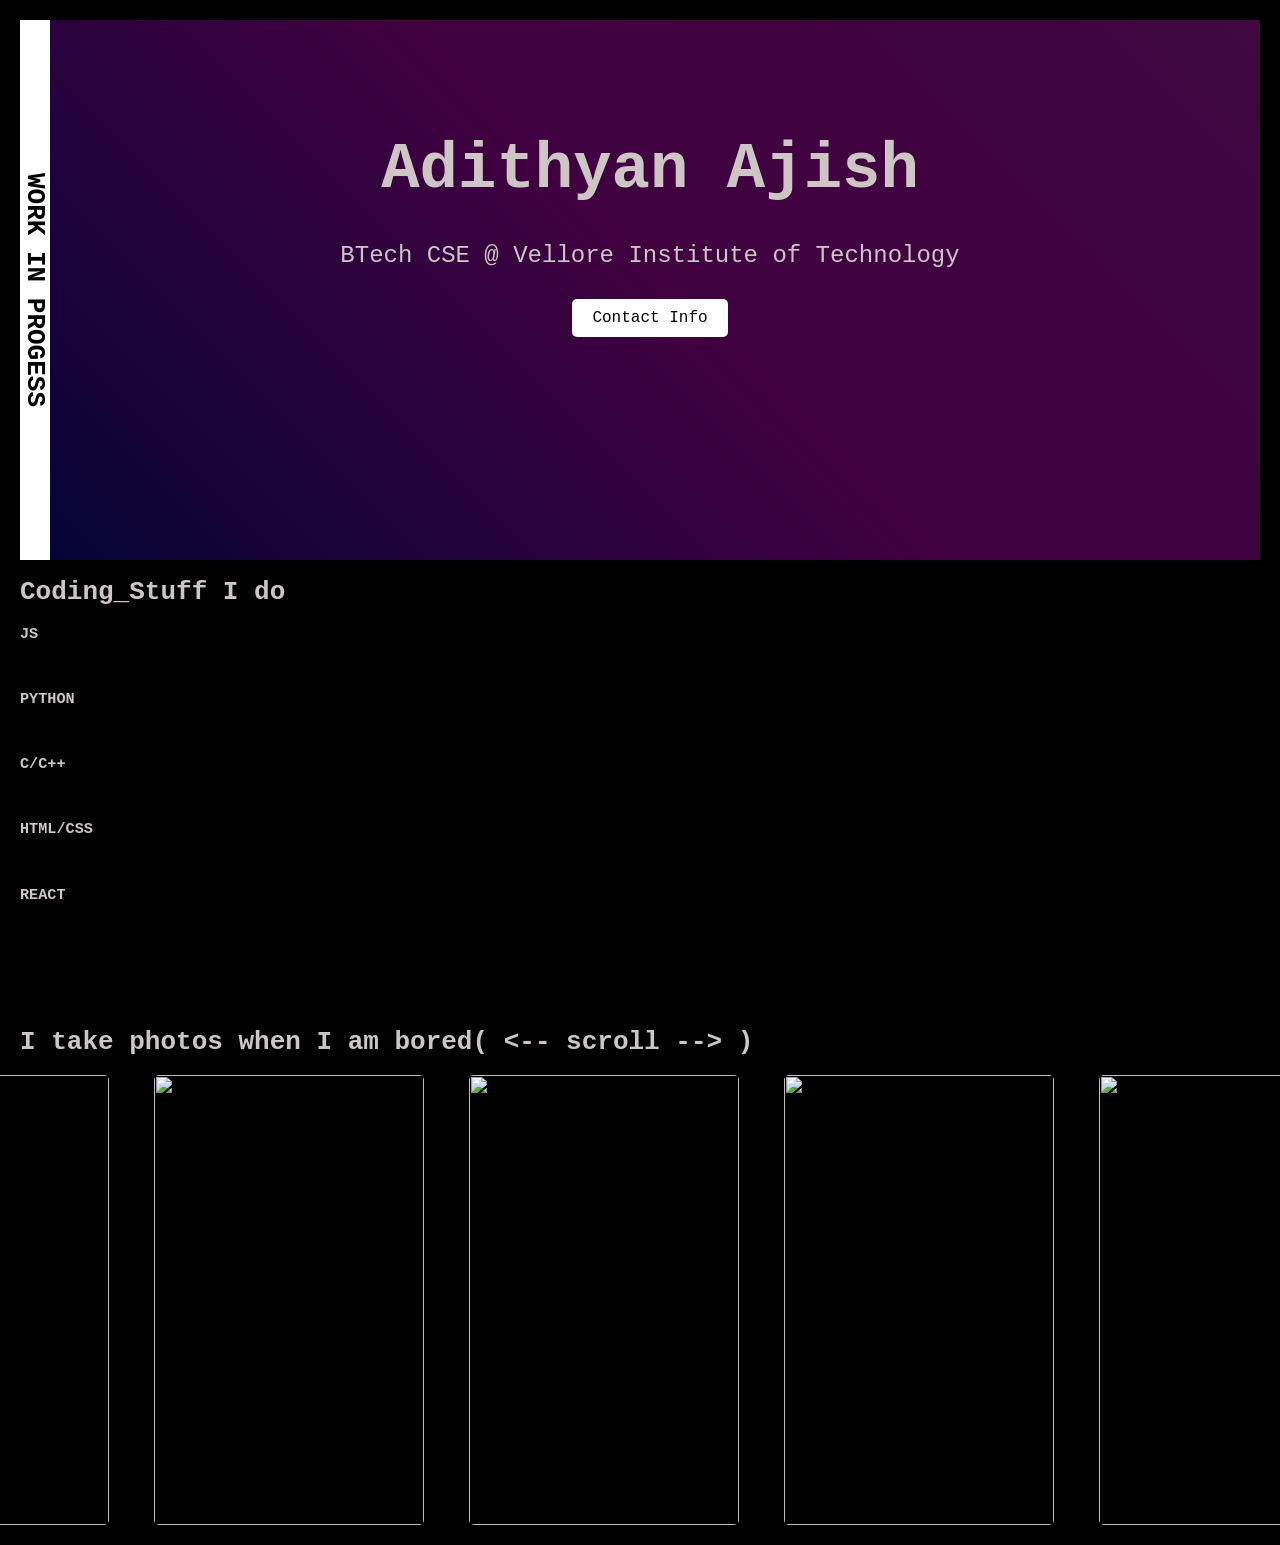
==== index.html @ 6299eda0 "Add files via upload YEET" ====
<!DOCTYPE html>
<html lang="en">
<head>
    <meta charset="UTF-8">
    <meta name="viewport" content="width=device-width, initial-scale=1.0">
    <title>Adithyan Ajish - Profile</title>
    <link rel="stylesheet" href="style.css">
</head>
<div class="box1">
    <h1>WORK IN PROGESS</h1>
</div>
<body>
    <div class="box"></div>

    <div class="hero-section">
        <div class="hero-content">
            <h1>Adithyan Ajish</h1>
            <br>
            <br>
            <p>BTech CSE @ Vellore Institute of Technology</p>
            <button class="btn">Contact Info</button>
        </div>
    </div>
    <div class="codesection">
        <h1>Coding_Stuff I do</h1>
        <div class="div js"><h3>JS</h3></div>
        <div class="div python"><h3>PYTHON</h3></div>
        <div class="div c"><h3>C/C++</h3></div>
        <div class="div html-css"><h3>HTML/CSS</h3></div>
        <div class="div react"><h3>REACT</h3></div>
 
    </div>

    <div id="image">
        
        <h1>I take photos when I am bored( <-- scroll --> )</h1>

      
        <div id="image-track" data-mouse-down-at="0" data-prev-percentage="0">
            <!-- <img class="image" src="image/2024-10-21 21.33.14.jpg" alt="" draggable="false"> -->
            <img class="image" src="image/2024-10-21 21.32.25.jpg" alt="" draggable="false">
            <img class="image" src="image/2024-10-22 01.05.54.jpg" alt="" draggable="false">
            <img class="image" src="image/2024-10-21 21.33.10.jpg" alt="" draggable="false">
            <img class="image" src="image/2024-10-21 21.33.02.jpg" alt="" draggable="false">
            <img class="image" src="image/2024-10-21 21.33.18.jpg" alt="" draggable="false">
            <img class="image" src="image/2024-10-21 21.33.25.jpg" alt="" draggable="false">
        </div>
    </div>

    <script src="js.js"></script>
</body>
</html>
---- style.css ----
@keyframes zoomOut {
    from {
        transform: scale(2);
    }
    to {
        transform: scale(1);
    }
}

h1, h2, h3, p {
    font-family: monospace;
    color: rgb(206, 197, 197);
}

.box1 {
    height: 60vh;
    width: 30px;
    background: white;
    z-index: 1;
    position: absolute;
    display: flex;
    justify-content: center;
    align-items: center;
    color: #000000;
}

.box1 h1 {
    transform: rotate(90deg);
    white-space: nowrap; /* Ensure the text doesn't wrap */
    color: black;
}

.btn {
    background-color: rgb(206, 197, 197);
    color: black;
    border: none;
    padding: 10px 20px;
    border-radius: 5px;
    cursor: pointer;
    font-family: monospace;
}

@keyframes grain {
    0%, 100% {
        transform: translate(0, 0);
    }
    10% {
        transform: translate(-5%, -5%);
    }
    20% {
        transform: translate(-10%, 5%);
    }
    30% {
        transform: translate(5%, -10%);
    }
    40% {
        transform: translate(-5%, 10%);
    }
    50% {
        transform: translate(-10%, -10%);
    }
    60% {
        transform: translate(10%, 10%);
    }
    70% {
        transform: translate(10%, -10%);
    }
    80% {
        transform: translate(-10%, 10%);
    }
    90% {
        transform: translate(10%, 5%);
    }
}

body {
    margin: 20px;
    padding: 0;
    font-family: Arial, sans-serif;
    background-color: black;
    overflow-x: hidden;
    border-radius: 10px;
}

html {
    scroll-behavior: smooth;
}

.hero-section {
    margin-left: 20px;
    display: flex;
    justify-content: center;
    align-items: center;
    height: 60vh;
    background: linear-gradient(45deg, rgba(11, 11, 139, 0.394), rgba(128, 0, 128, 0.499), rgba(171, 18, 171, 0.376));
    color: white;
    text-align: center;
    position: relative;
    overflow: hidden;
}

.hero-section::before {
    content: '';
    position: absolute;
    top: 0;
    left: 0;
    width: 100%;
    height: 100%;
    background: linear-gradient(45deg, rgba(11, 11, 139, 0.394), rgba(128, 0, 128, 0.499), rgba(171, 18, 171, 0.376));
    background: url('https://www.transparenttextures.com/patterns/asfalt-light.png');
    opacity: 0.4;
    pointer-events: none;
    animation: grain 8s steps(2) infinite;
}

.hero-content {
    position: relative;
    z-index: 2;
    max-width: 800px;
    padding: 20px;
    top: -50px;
}

.hero-content h1 {
    font-size: 4rem;
    margin: -10px 0;
    animation: fadeInDown 1s ease-out;
}

.hero-content p {
    font-size: 1.5rem;
    margin: 10px 0;
    animation: fadeInUp 1s ease-out;
}

.hero-content .btn {
    margin-top: 20px;
    padding: 10px 20px;
    font-size: 1rem;
    color: #000000;
    background-color: white;
    border: none;
    border-radius: 5px;
    cursor: pointer;
    animation: fadeInUp 1s ease-out;
}

@keyframes fadeInDown {
    from {
        opacity: 0;
        transform: translateY(-50px);
    }
    to {
        opacity: 1;
        transform: translateY(0);
    }
}

@keyframes fadeInUp {
    from {
        opacity: 0;
        transform: translateY(50px);
    }
    to {
        opacity: 1;
        transform: translateY(0);
    }
}

.codesection {
    height: 30vh;
    z-index: 22;
}

#image {
    position: relative;
    margin-top: 180px;
}

#image-track {
    display: flex;
    gap: 5vmin;
    position: relative;
    left: 10%;
    top: 0;
    z-index: 1;
    transform: translateX(-50%);
    user-select: none;
}

.yeet {
    width: 300px;
}

.image {
    display: flex;
}

.codesection {
    height: 30vh;
    z-index: 22;
}

.codesection .div {
    width: 90vw;
    height: 50px;
    margin: 10px 0;
    transition: background-color 0.3s ease;
}

.codesection .div.js:hover {
    background-color: rgb(255, 255, 52);
}

.codesection .div.js:hover h3 {
    color: black;
}

.codesection .div.python:hover {
    background-color: blue;
}

.codesection .div.python:hover h3 {
    color: rgb(255, 185, 7);
}

.codesection .div.c:hover {
    background-color: rgb(157, 103, 2);
}

.codesection .div.html-css:hover {
    background-color: red;
}

.codesection .div.html-css:hover h3 {
    color: white;
}

.codesection .div.react:hover {
    background-color: darkblue;
}

.codesection .div.react:hover h3 {
    color: white;
}

#image-track > .image {
    width: 30vmin;
    height: 50vmin;
    object-fit: cover;
    object-position: 100% center;
    transition: transform 0.5s ease;
    border-radius: 5px;
}

#image-track > .image.zoomed {
    max-width: 70vw;
    height: 56vmin;
    width: auto;
    transition: transform 0.5s ease, width 0.5s ease, height 0.5s ease;
    pointer-events: none;
}

#image-track > .image.zoomed-out {
    animation: zoomOut 0.5s forwards;
}

@media (max-width: 768px) {
    #image-track {
        display: flex;
        width: 700px;
        overflow-x: hidden;
    }

    #image-track > .image {
        width: auto;
        height: 66vh;
        overflow-x: hidden;
    }
}
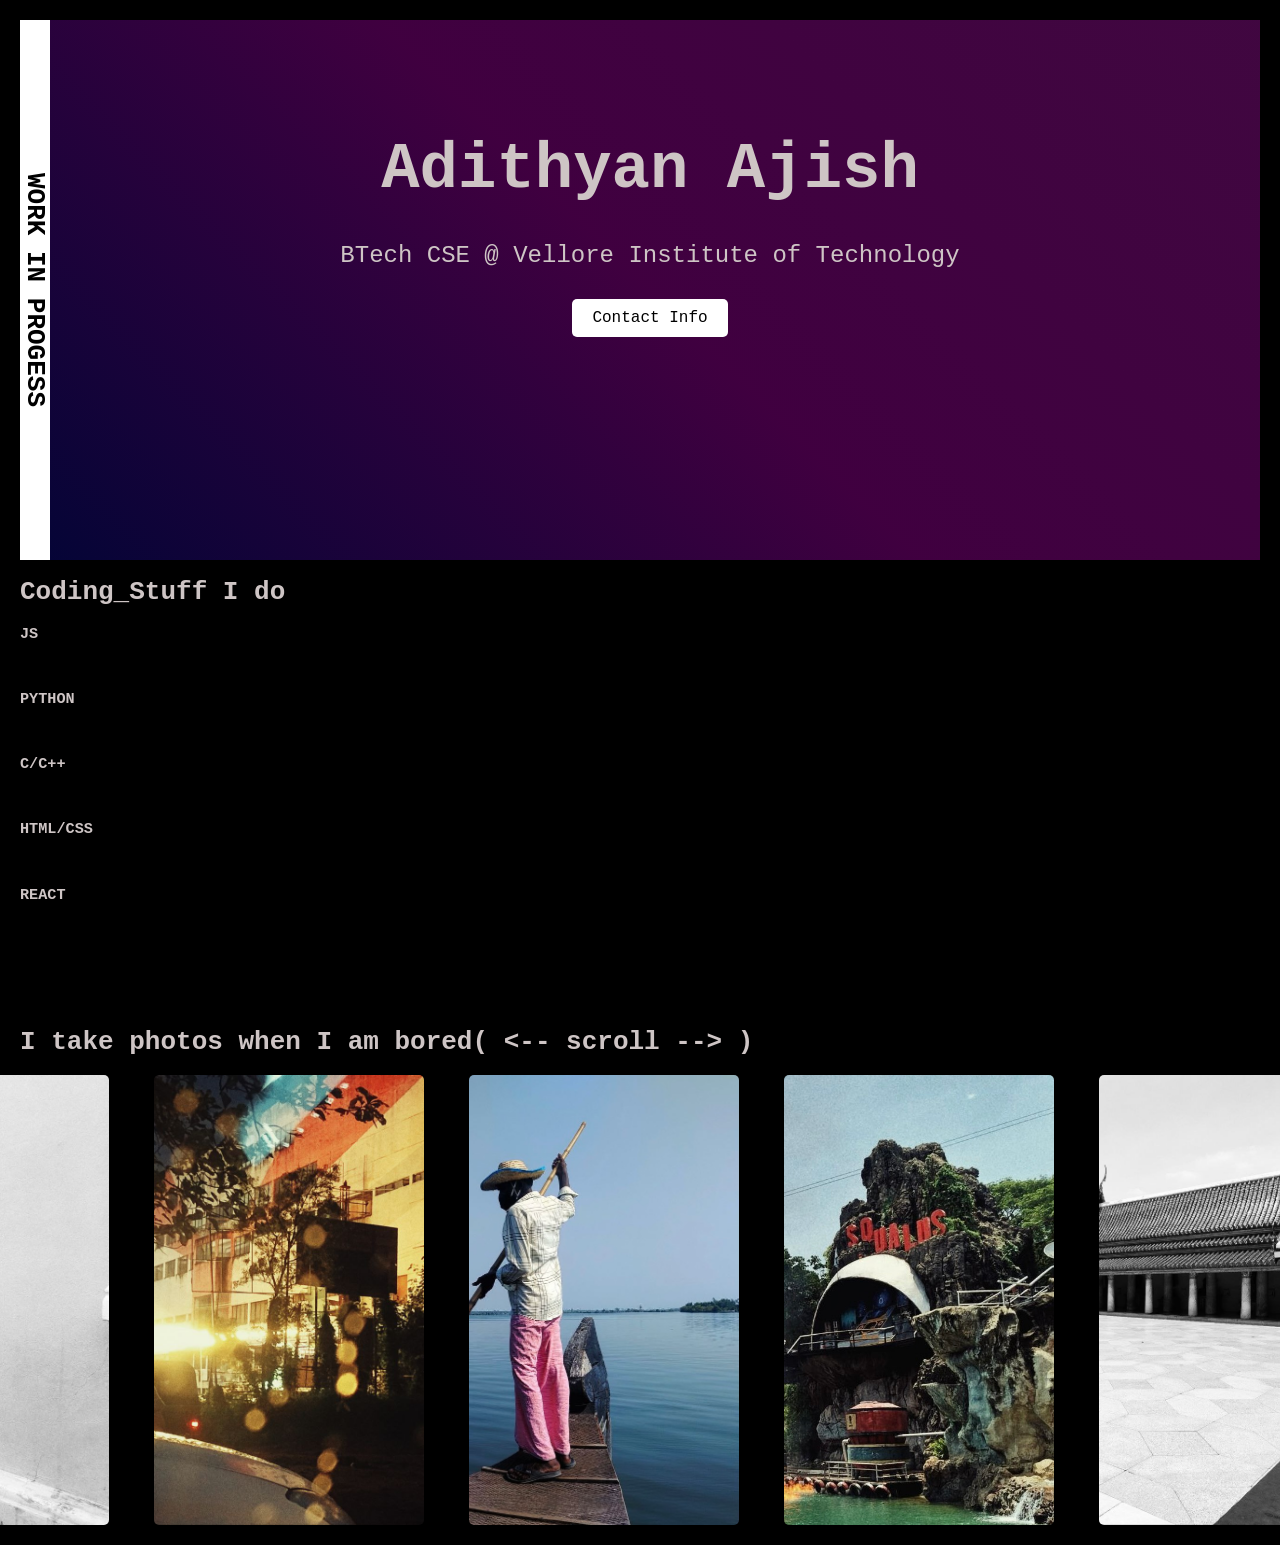
==== commit 5fc39632: "Update index.html" ====
--- a/index.html
+++ b/index.html
@@ -38,15 +38,15 @@
       
         <div id="image-track" data-mouse-down-at="0" data-prev-percentage="0">
             <!-- <img class="image" src="image/2024-10-21 21.33.14.jpg" alt="" draggable="false"> -->
-            <img class="image" src="image/2024-10-21 21.32.25.jpg" alt="" draggable="false">
-            <img class="image" src="image/2024-10-22 01.05.54.jpg" alt="" draggable="false">
-            <img class="image" src="image/2024-10-21 21.33.10.jpg" alt="" draggable="false">
-            <img class="image" src="image/2024-10-21 21.33.02.jpg" alt="" draggable="false">
-            <img class="image" src="image/2024-10-21 21.33.18.jpg" alt="" draggable="false">
-            <img class="image" src="image/2024-10-21 21.33.25.jpg" alt="" draggable="false">
+            <img class="image" src="2024-10-21 21.32.25.jpg" alt="" draggable="false">
+            <img class="image" src="2024-10-22 01.05.54.jpg" alt="" draggable="false">
+            <img class="image" src="2024-10-21 21.33.10.jpg" alt="" draggable="false">
+            <img class="image" src="2024-10-21 21.33.02.jpg" alt="" draggable="false">
+            <img class="image" src="2024-10-21 21.33.18.jpg" alt="" draggable="false">
+            <img class="image" src="2024-10-21 21.33.25.jpg" alt="" draggable="false">
         </div>
     </div>
 
     <script src="js.js"></script>
 </body>
-</html>+</html>
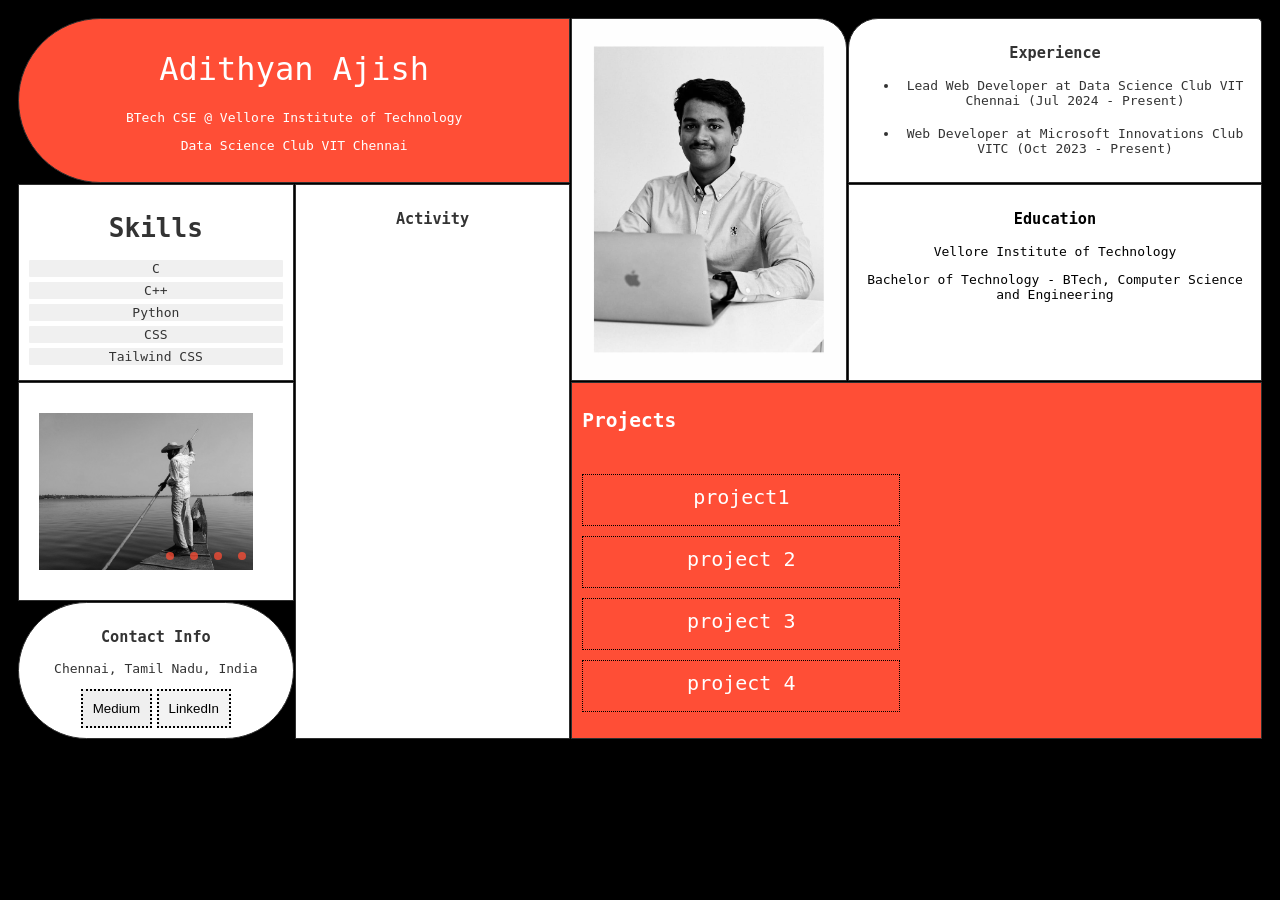
==== commit 8ea3f831: "Add files via upload" ====
--- a/index.html
+++ b/index.html
@@ -3,50 +3,88 @@
 <head>
     <meta charset="UTF-8">
     <meta name="viewport" content="width=device-width, initial-scale=1.0">
-    <title>Adithyan Ajish - Profile</title>
+    <title>Bento Grid</title>
     <link rel="stylesheet" href="style.css">
 </head>
-<div class="box1">
-    <h1>WORK IN PROGESS</h1>
-</div>
 <body>
-    <div class="box"></div>
+    <div id="introImage" class="intro-image"></div>
+    <div id="bentoGrid" class="wrapper hidden">
+        <div class="grid1">
+            <h1>Adithyan Ajish</h1>
+            <p>BTech CSE @ Vellore Institute of Technology</p>
+            <p>Data Science Club VIT Chennai</p>
+        </div>
+        <div class="grid2"></div>
+        <div class="grid3">
+            <h3>Experience</h3>
+            <ul>
+                <li>Lead Web Developer at Data Science Club VIT Chennai (Jul 2024 - Present)</li>
+                <br>
+                <li>Web Developer at Microsoft Innovations Club VITC (Oct 2023 - Present)</li>
 
-    <div class="hero-section">
-        <div class="hero-content">
-            <h1>Adithyan Ajish</h1>
-            <br>
-            <br>
-            <p>BTech CSE @ Vellore Institute of Technology</p>
-            <button class="btn">Contact Info</button>
+
+            </ul>
         </div>
-    </div>
-    <div class="codesection">
-        <h1>Coding_Stuff I do</h1>
-        <div class="div js"><h3>JS</h3></div>
-        <div class="div python"><h3>PYTHON</h3></div>
-        <div class="div c"><h3>C/C++</h3></div>
-        <div class="div html-css"><h3>HTML/CSS</h3></div>
-        <div class="div react"><h3>REACT</h3></div>
- 
+        <div class="grid4">
+            <h3>Education</h3>
+            <p>Vellore Institute of Technology</p>
+            <p>Bachelor of Technology - BTech, Computer Science and Engineering</p>
+        </div>
+        <div class="grid5">
+            <h1>Skills</h1>
+            <ul class="skills-list">
+                <li data-color="brown">C</li>
+                <li data-color="blue">C++</li>
+                <li data-color="red">Python</li>
+                <li data-color="green">CSS</li>
+                <li data-color="Purple">Tailwind CSS</li>
+                
+
+            </ul>
+        </div>
+      
+        <div class="grid7">
+            <h3>Activity</h3>
+          
+        </div>
+        <div class="grid8">
+            <div class="slider-wrapper">
+                <div class="slider">
+                    <img id="slide-1" src="2024-10-21 21.33.02.jpg" alt="Slide 1">
+                    <img id="slide-2" src="2024-10-21 21.33.14.jpg" alt="Slide 2">
+                    <img id="slide-3" src="2024-10-21 21.33.18.jpg" alt="Slide 3">
+                    <img id="slide-4" src="2024-10-21 21.33.21.jpg" alt="Slide 4">
+                </div>
+                <div class="slider-nav">
+                    <a href="#slide-1"></a>
+                    <a href="#slide-2"></a>
+                    <a href="#slide-3"></a>
+                    <a href="#slide-4"></a>
+                </div>
+            </div>
+        </div>
+        <div class="grid10">
+            <h2>Projects</h2>
+            <ul>
+                <li><a href="https://example.com/rahul-pandey" class="project-link" data-preview="2024-10-21 21.33.02.jpg">project1</a></li>
+                <li><a href="https://example.com/lex-fridman" class="project-link" data-preview="2024-10-21 21.33.14.jpg">project 2</a></li>
+                <li><a href="https://example.com/internshala" class="project-link" data-preview="2024-10-21 21.33.18.jpg">project 3</a></li>
+                <li><a href="https://example.com/codespaze" class="project-link" data-preview="2024-10-21 21.33.21.jpg">project 4</a></li>
+            </ul>
+            <div class="preview-container">
+                <img src="/Users/adithyanca/Desktop/checking/2024-10-21 21.33.02.jpg" alt="Project Preview" class="preview-image">
+            </div>
+        </div>
+        <div class="grid11">
+            <h3>Contact Info</h3>
+            <p>Chennai, Tamil Nadu, India</p>
+            <button class="red" onclick="window.location.href='https://medium.com/@your-medium-profile'">Medium</button>
+            <button class="blue" onclick="window.location.href='https://www.linkedin.com/in/your-linkedin-profile'">LinkedIn</button>
+
+        </div>
+
     </div>
 
-    <div id="image">
-        
-        <h1>I take photos when I am bored( <-- scroll --> )</h1>
-
-      
-        <div id="image-track" data-mouse-down-at="0" data-prev-percentage="0">
-            <!-- <img class="image" src="image/2024-10-21 21.33.14.jpg" alt="" draggable="false"> -->
-            <img class="image" src="2024-10-21 21.32.25.jpg" alt="" draggable="false">
-            <img class="image" src="2024-10-22 01.05.54.jpg" alt="" draggable="false">
-            <img class="image" src="2024-10-21 21.33.10.jpg" alt="" draggable="false">
-            <img class="image" src="2024-10-21 21.33.02.jpg" alt="" draggable="false">
-            <img class="image" src="2024-10-21 21.33.18.jpg" alt="" draggable="false">
-            <img class="image" src="2024-10-21 21.33.25.jpg" alt="" draggable="false">
-        </div>
-    </div>
-
-    <script src="js.js"></script>
+    <script src="script.js"></script>
 </body>
-</html>
+</html>
--- a/style.css
+++ b/style.css
@@ -1,154 +1,382 @@
-@keyframes zoomOut {
-    from {
-        transform: scale(2);
-    }
-    to {
-        transform: scale(1);
-    }
-}
-
-h1, h2, h3, p {
+body {
+    background-color: black;
+    color: aliceblue;
+    text-align: center;
+    font-family: 'Roboto', sans-serif;
+    
+}
+
+.wrapper {
+    display: grid;
+    max-width: 100%;
+    min-height: 100%;
+    grid-template-columns: repeat(9, 1fr);
+    grid-auto-rows: minmax(100px, auto);
+    grid-gap: 1px;
+    overflow: -moz-hidden-unscrollable;
+    padding: 10px;
+
+}
+
+h1, h2, h3, h4, h5, h6, p, li {
+    color: #333;
     font-family: monospace;
-    color: rgb(206, 197, 197);
-}
-
-.box1 {
-    height: 60vh;
-    width: 30px;
-    background: white;
-    z-index: 1;
-    position: absolute;
+    font-weight: 100;
+    
+    
+}
+
+h1,h2,h3,h4{
+    font-weight: 700;
+}
+.grid10 li{
+    color: #333;
+    font-family: monospace;
+    font-size: x-large;
+}
+
+
+.wrapper div {
+    border: 1px solid rgb(47, 47, 47);
+    padding: 10px;
+}
+
+.grid1 {
+    grid-column: 1 / 5;
+    grid-row: 1 / 2;
+    border-radius: 100px 0 0 100px;
+    position: relative;
+    background: rgb(255,78,54);
+}
+
+.grid1 h1, .grid1 p {
+    color: white;
+}
+
+.grid1 h1 {
+    font-size: 2rem;
+    font-weight: 150;
+}
+
+.grid1:hover {
+    color: white;
+    background: rgb(255,78,54);
+}
+
+.grid2 {
+    grid-column: 5 / 7;
+    grid-row: 1 / 3;
+    background-image: url('WhatsApp Image 2024-10-29 at 12.59.56.jpeg');
+    background-position: center;
+    background-size: cover;
+    background-repeat: no-repeat;
+    z-index: 1111;
+    border-radius: 0px 30px 0px 0px;
+}
+
+.grid2:hover {
+    border-radius: 0;
+}
+
+.grid3 {
+    grid-column: 7 / 10;
+    grid-row: 1 / 2;
+    background: white;
+    border-radius: 30px 5px 0px 0px;
+}
+
+.grid3:hover {
+    border-radius: 0;
+}
+
+.grid4 {
+    grid-column: 7 / 10;
+    grid-row: 2 / 3;
+    background: white;
+}
+
+.grid4 h3, .grid4 p, .grid4 li {
+    color: black;
+}
+
+.grid4:hover {
+    border-radius: 0;
+}
+
+.grid5 {
+    grid-column: 1 / 3;
+    grid-row: 2 / 3;
+    background: white;
+}
+
+.grid5:hover {
+    border-radius: 0;
+}
+
+.grid6 {
+    grid-column: 3 / 5;
+    grid-row: 2 / 3;
+    background: white;
+}
+
+.grid6:hover {
+    border-radius: 0;
+}
+
+.grid7 {
+    grid-column: 3 / 5;
+    grid-row: 2 / 5;
+    background: white;
+}
+
+.grid7:hover {
+    border-radius: 0;
+}
+
+.grid8 {
+    grid-column: 1 / 3;
+    grid-row: 3 / 4;
+    background: white;
+    padding: 0;
+    border: none;
+}
+
+.grid8:hover {
+    border-radius: 0;
+}
+
+.grid10 {
+    grid-column: 5 / 10;
+    grid-row: 3 / 5;
+    background: white;
+    position: relative;
+    display: flex;
+    flex-direction: column;
+    align-items: flex-start;
+    border: 1px dotted #333;
+    background: rgb(255,78,54);
+    color: white;
+}
+
+.grid10 h2 {
+    color: white;
+}
+
+.grid10 ul {
+    flex: 1;
+    list-style-type: none;
+    padding: 0;
+    text-align: center;
+    margin: 10;
+    color: white;
+    height: 100px;
+}
+
+.grid10 li {
+    border: 1px dotted #000000;
+    width: 227%;
+    margin-top: 10px;
+    height: 30px;
+    padding: 10px;
+    text-align: center;
+    color: white;
+}
+
+.grid10 .preview-container {
+    flex: 1;
     display: flex;
     justify-content: center;
     align-items: center;
-    color: #000000;
-}
-
-.box1 h1 {
-    transform: rotate(90deg);
-    white-space: nowrap; /* Ensure the text doesn't wrap */
-    color: black;
-}
-
-.btn {
-    background-color: rgb(206, 197, 197);
-    color: black;
-    border: none;
-    padding: 10px 20px;
-    border-radius: 5px;
-    cursor: pointer;
-    font-family: monospace;
-}
-
-@keyframes grain {
-    0%, 100% {
-        transform: translate(0, 0);
-    }
-    10% {
-        transform: translate(-5%, -5%);
-    }
-    20% {
-        transform: translate(-10%, 5%);
-    }
-    30% {
-        transform: translate(5%, -10%);
-    }
-    40% {
-        transform: translate(-5%, 10%);
-    }
-    50% {
-        transform: translate(-10%, -10%);
-    }
-    60% {
-        transform: translate(10%, 10%);
-    }
-    70% {
-        transform: translate(10%, -10%);
-    }
-    80% {
-        transform: translate(-10%, 10%);
-    }
-    90% {
-        transform: translate(10%, 5%);
-    }
-}
-
-body {
-    margin: 20px;
-    padding: 0;
-    font-family: Arial, sans-serif;
-    background-color: black;
-    overflow-x: hidden;
+    padding-left: 20px;
+    position: absolute;
+    right: 0;
+    top: 0;
+    bottom: 0;
+    width: 50%; /* Adjust width as needed */
+    background: white; /* Ensure background is white to cover the list */
+    border-left: 1px solid #ccc; /* Optional: Add a border to separate the preview */
+    display: none; /* Hide by default */
+}
+
+.grid10 .preview-image {
+    max-width: 100%;
+    max-height: 100%;
     border-radius: 10px;
 }
 
-html {
-    scroll-behavior: smooth;
-}
-
-.hero-section {
-    margin-left: 20px;
-    display: flex;
-    justify-content: center;
-    align-items: center;
-    height: 60vh;
-    background: linear-gradient(45deg, rgba(11, 11, 139, 0.394), rgba(128, 0, 128, 0.499), rgba(171, 18, 171, 0.376));
-    color: white;
-    text-align: center;
-    position: relative;
-    overflow: hidden;
-}
-
-.hero-section::before {
+.project-link {
+    position: relative;
+    text-decoration: none;
+    color: white;
+    display: block;
+    margin-bottom: 10px;
+    position: relative;
+}
+
+
+.grid11 {
+    grid-column: 1 / 3;
+    grid-row: 4 / 5;
+    background: white;
+    border-radius: 100px;
+    position: relative;
+}
+
+.grid11:hover::before {
+    content: '';
+    position: absolute;
+    top: 4px;
+    right: 4px;
+    bottom: 4px;
+    left: 4px;
+    border: 4px dotted rgb(0, 0, 0);
+    pointer-events: none;
+    border-radius: inherit;
+}
+
+.grid10:hover .project-link::after {
     content: '';
     position: absolute;
     top: 0;
     left: 0;
     width: 100%;
     height: 100%;
-    background: linear-gradient(45deg, rgba(11, 11, 139, 0.394), rgba(128, 0, 128, 0.499), rgba(171, 18, 171, 0.376));
-    background: url('https://www.transparenttextures.com/patterns/asfalt-light.png');
-    opacity: 0.4;
+    background-size: cover;
+    z-index: 10;
+    border-radius: inherit;
+}
+
+.skills-list {
+    list-style-type: none;
+    padding: 0;
+    margin: 0;
+}
+
+.skills-list li {
+    background-color: #f0f0f0;
+    color: #333;
+    padding: 1px;
+    margin: 5px 0;
+    border-radius: 1px;
+    font-weight: 500;
+    transition: background-color 0.3s ease;
+}
+
+.skills-list li:hover {
+    background-color: var(--hover-color);
+    color: white;
+}
+
+.slider-wrapper {
+    border: none !important;
+    position: relative;
+    max-width: 100%;
+    margin: 0 auto;
+    
+}
+
+.slider {
+    display: flex;
+    aspect-ratio: 15 / 11;
+    overflow-x: auto;
+    scroll-snap-type: x mandatory;
+    scroll-behavior: smooth;
+    border-radius: 0.5rem;
+    -ms-overflow-style: none; /* Hide scrollbar IE and Edge */
+    scrollbar-width: none; /* Hide scrollbar Firefox */
+    gap: 20px;
+    border: none !important;
+}
+
+/* Hide scrollbar for Chrome, Safari and Opera */
+.slider::-webkit-scrollbar {
+    display: none;
+    border: none !important;
+}
+
+.slider img {
+    flex: 1 0 100%;
+    scroll-snap-align: start;
+    object-fit: cover;
+    border: none !important;
+    filter: grayscale(100%);
+}
+
+.slider img:hover {
+    filter: grayscale(0%); /* Remove grayscale on hover */
+}
+
+.slider-nav {
+    display: flex;
+    column-gap: 1rem;
+    position: absolute;
+    bottom: 1.25rem;
+    left: 50%;
+    transform: translateX(-50%);
+    z-index: 1;
+    border: none !important;
+}
+
+.slider-nav a {
+    width: 0.5rem;
+    height: 0.5rem;
+    border-radius: 50%;
+    background-color: rgb(255,78,54);
+    opacity: 0.75;
+    transition: opacity ease 250ms;
+    border: none !important;
+}
+
+.slider-nav a:active {
+    opacity: 1;
+    border: none !important;
+    background: #000;
+}
+
+.red {
+    border-radius: 1px dotted red;
+    color: black;
+    border: 2px dotted rgb(0, 0, 0);
+    position: relative;
+    padding: 10px;
+}
+
+.red:hover::before {
+    content: '';
+    position: absolute;
+    top: 2px;
+    right: 2px;
+    bottom: 2px;
+    left: 2px;
+    border: 2px dotted rgb(248, 14, 14);
     pointer-events: none;
-    animation: grain 8s steps(2) infinite;
-}
-
-.hero-content {
-    position: relative;
-    z-index: 2;
-    max-width: 800px;
-    padding: 20px;
-    top: -50px;
-}
-
-.hero-content h1 {
-    font-size: 4rem;
-    margin: -10px 0;
-    animation: fadeInDown 1s ease-out;
-}
-
-.hero-content p {
-    font-size: 1.5rem;
-    margin: 10px 0;
-    animation: fadeInUp 1s ease-out;
-}
-
-.hero-content .btn {
-    margin-top: 20px;
-    padding: 10px 20px;
-    font-size: 1rem;
-    color: #000000;
-    background-color: white;
-    border: none;
-    border-radius: 5px;
-    cursor: pointer;
-    animation: fadeInUp 1s ease-out;
-}
-
-@keyframes fadeInDown {
+    border-radius: inherit;
+}
+
+.blue {
+    background-color: rgb(243, 243, 243);
+    color: black;
+    position: relative;
+    border: 2px dotted rgb(0, 0, 0);
+    padding: 10px;
+}
+
+.blue:hover::before {
+    content: '';
+    position: absolute;
+    top: 2px;
+    right: 2px;
+    bottom: 2px;
+    left: 2px;
+    border: 2px dotted rgb(65, 82, 233);
+    pointer-events: none;
+    border-radius: inherit;
+}
+
+@keyframes fadeInUp {
     from {
         opacity: 0;
-        transform: translateY(-50px);
+        transform: translateY(20px);
     }
     to {
         opacity: 1;
@@ -156,125 +384,143 @@
     }
 }
 
-@keyframes fadeInUp {
-    from {
-        opacity: 0;
-        transform: translateY(50px);
-    }
-    to {
-        opacity: 1;
-        transform: translateY(0);
-    }
-}
-
-.codesection {
-    height: 30vh;
-    z-index: 22;
-}
-
-#image {
-    position: relative;
-    margin-top: 180px;
-}
-
-#image-track {
-    display: flex;
-    gap: 5vmin;
-    position: relative;
-    left: 10%;
-    top: 0;
-    z-index: 1;
-    transform: translateX(-50%);
-    user-select: none;
-}
-
-.yeet {
-    width: 300px;
-}
-
-.image {
-    display: flex;
-}
-
-.codesection {
-    height: 30vh;
-    z-index: 22;
-}
-
-.codesection .div {
-    width: 90vw;
+.wrapper div {
+    opacity: 0; /* Start with hidden elements */
+    animation: fadeInUp 0.5s ease forwards;
+}
+
+.wrapper div:nth-child(1) {
+    animation-delay: 0.1s;
+}
+
+.wrapper div:nth-child(2) {
+    animation-delay: 0.2s;
+}
+
+.wrapper div:nth-child(3) {
+    animation-delay: 0.3s;
+}
+
+.wrapper div:nth-child(4) {
+    animation-delay: 0.4s;
+}
+
+.wrapper div:nth-child(5) {
+    animation-delay: 0.5s;
+}
+
+.wrapper div:nth-child(6) {
+    animation-delay: 0.6s;
+}
+
+.wrapper div:nth-child(7) {
+    animation-delay: 0.7s;
+}
+
+.wrapper div:nth-child(8) {
+    animation-delay: 0.8s;
+}
+
+.wrapper div:nth-child(9) {
+    animation-delay: 0.9s;
+}
+
+.wrapper div:nth-child(10) {
+    animation-delay: 1s;
+}
+
+.wrapper div:nth-child(11) {
+    animation-delay: 1.1s;
+}
+
+.slide img {
+    filter: grayscale(100%);
+    transition: filter 0.3s ease;
+}
+
+.slide img:hover {
+    filter: grayscale(0%);
+}
+.project-link:hover {
+    color: #ccc; 
+    background-color: rgb(0, 0, 0);
+    border-radius: 0px;
+    position: relative;
+    left: 40px;
+  
     height: 50px;
-    margin: 10px 0;
-    transition: background-color 0.3s ease;
-}
-
-.codesection .div.js:hover {
-    background-color: rgb(255, 255, 52);
-}
-
-.codesection .div.js:hover h3 {
-    color: black;
-}
-
-.codesection .div.python:hover {
-    background-color: blue;
-}
-
-.codesection .div.python:hover h3 {
-    color: rgb(255, 185, 7);
-}
-
-.codesection .div.c:hover {
-    background-color: rgb(157, 103, 2);
-}
-
-.codesection .div.html-css:hover {
-    background-color: red;
-}
-
-.codesection .div.html-css:hover h3 {
-    color: white;
-}
-
-.codesection .div.react:hover {
-    background-color: darkblue;
-}
-
-.codesection .div.react:hover h3 {
-    color: white;
-}
-
-#image-track > .image {
-    width: 30vmin;
-    height: 50vmin;
-    object-fit: cover;
-    object-position: 100% center;
-    transition: transform 0.5s ease;
-    border-radius: 5px;
-}
-
-#image-track > .image.zoomed {
-    max-width: 70vw;
-    height: 56vmin;
-    width: auto;
-    transition: transform 0.5s ease, width 0.5s ease, height 0.5s ease;
-    pointer-events: none;
-}
-
-#image-track > .image.zoomed-out {
-    animation: zoomOut 0.5s forwards;
-}
-
-@media (max-width: 768px) {
-    #image-track {
-        display: flex;
-        width: 700px;
-        overflow-x: hidden;
-    }
-
-    #image-track > .image {
-        width: auto;
-        height: 66vh;
-        overflow-x: hidden;
+}
+
+@media (max-width: 758px) {
+
+    body{
+        background-color: black;
+        color: aliceblue;
+        text-align: center;
+        font-family: 'Roboto', sans-serif;
+    }
+    .wrapper {
+        grid-template-columns: 1fr;
+        grid-auto-rows: auto;
+        padding-right: 170px;
+    }
+
+    .grid1, .grid2, .grid3, .grid4, .grid5, .grid6, .grid7, .grid8, .grid10, .grid11 {
+        grid-column: 1 / -1;
+        grid-row: auto;
+        width: 100%; /* Ensure full width */
+        height: auto; /* Adjust height to content */
+    }
+
+    .grid2, .grid3, .grid4, .grid5, .grid6, .grid7, .grid8, .grid10, .grid11 {
+        margin-top: 10px;
+    }
+
+    .grid2 {
+        width: 300px;
+        height: 400px;
+        margin: 10px auto; /* Adjust background image size */
+    }
+
+    .slider {
+        width: 100%; /* Ensure slider fits mobile width */
+        height: auto; /* Adjust height to content */
+    }
+
+    .slide img {
+        width: 100%; /* Ensure images fit mobile width */
+        height: auto; /* Adjust height to content */
+    }
+
+    .preview-container {
+        width: 100%; /* Ensure preview container fits mobile width */
+        height: auto; /* Adjust height to content */
+    }
+
+    .preview-image {
+        width: 100%; /* Ensure preview image fits mobile width */
+        height: auto; /* Adjust height to content */
+    }
+
+    /* Adjust order for mobile view */
+    .grid10 {
+        order: 1; /* Projects section */
+    }
+
+    .grid8 {
+        margin-left: 10px;
+        width: 350px;
+        height: 300px;
+        justify-content: center;
+        align-items: center;
+        order: 10; /* Slider section */
+    }
+
+    .grid7 {
+        order: 10; /* Skills section */
+    }
+
+    .grid11 {
+        order: 11; /* Contact section */
     }
 }
